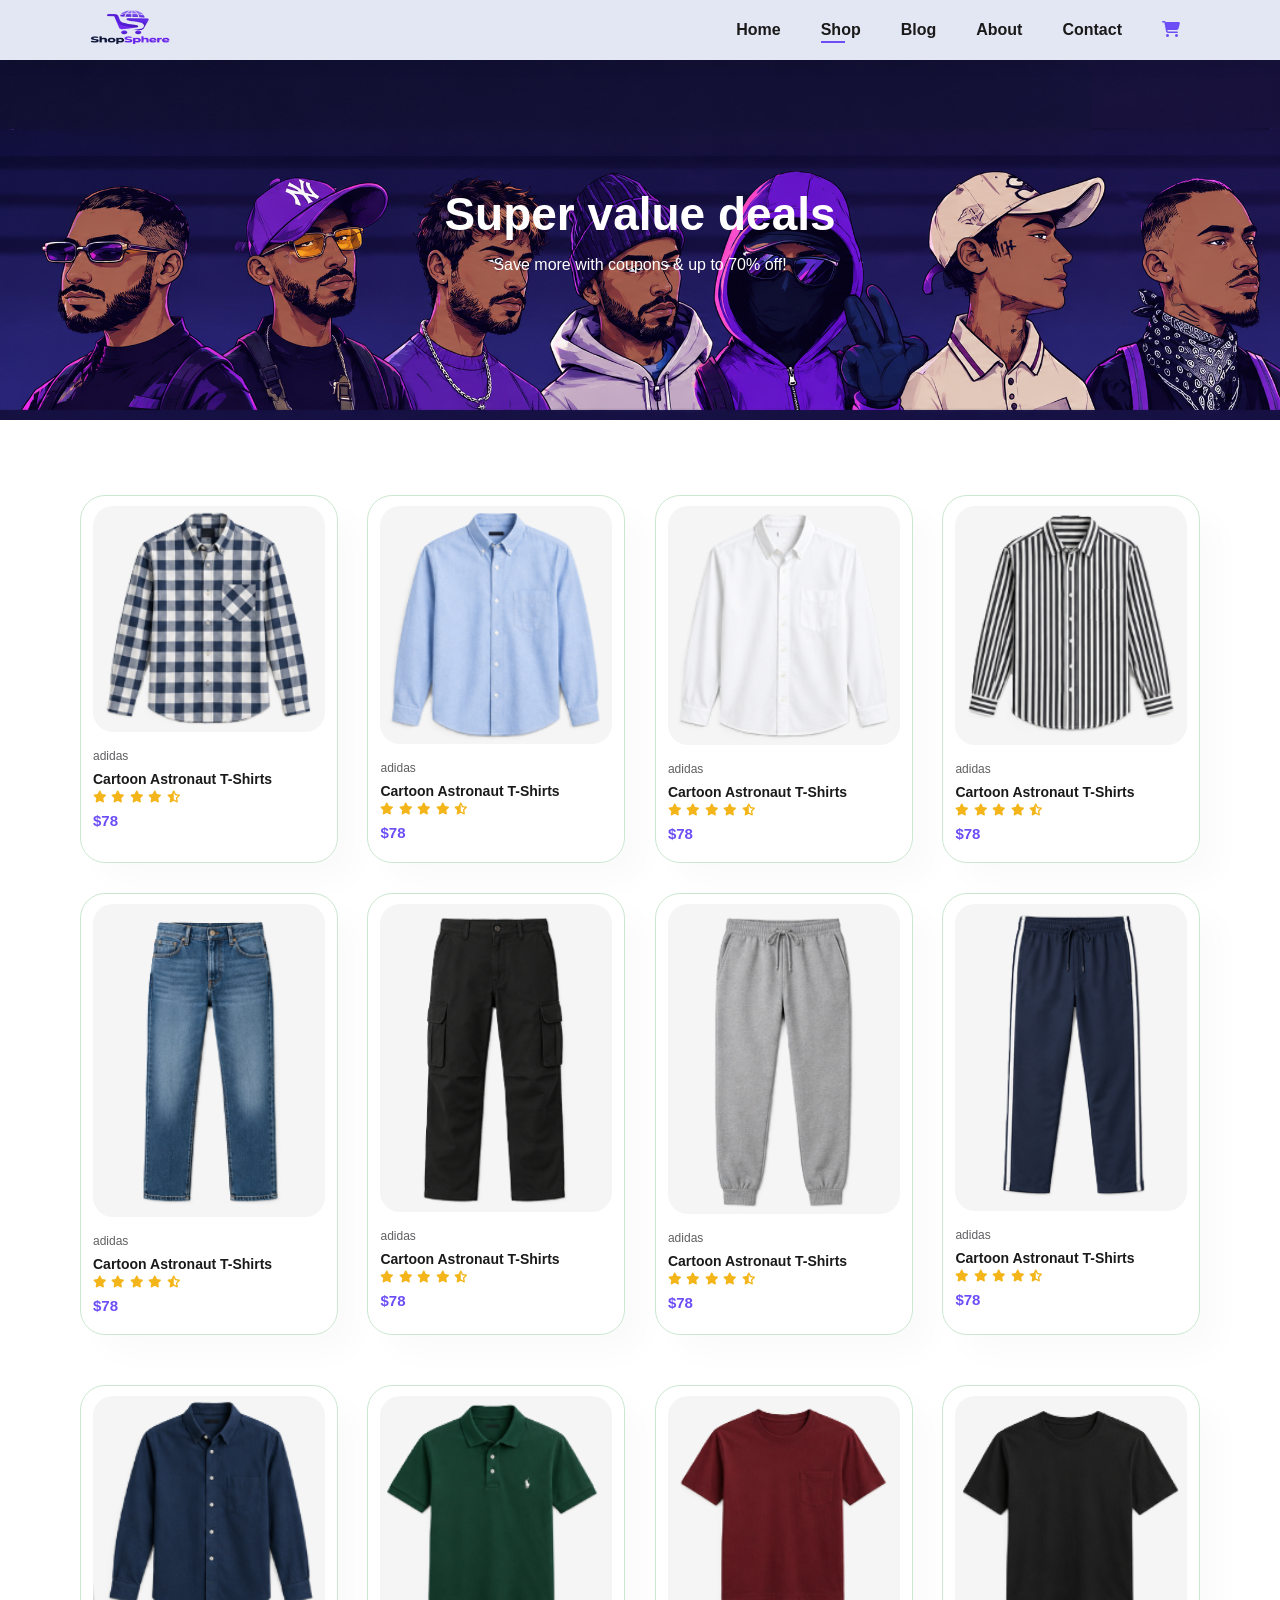
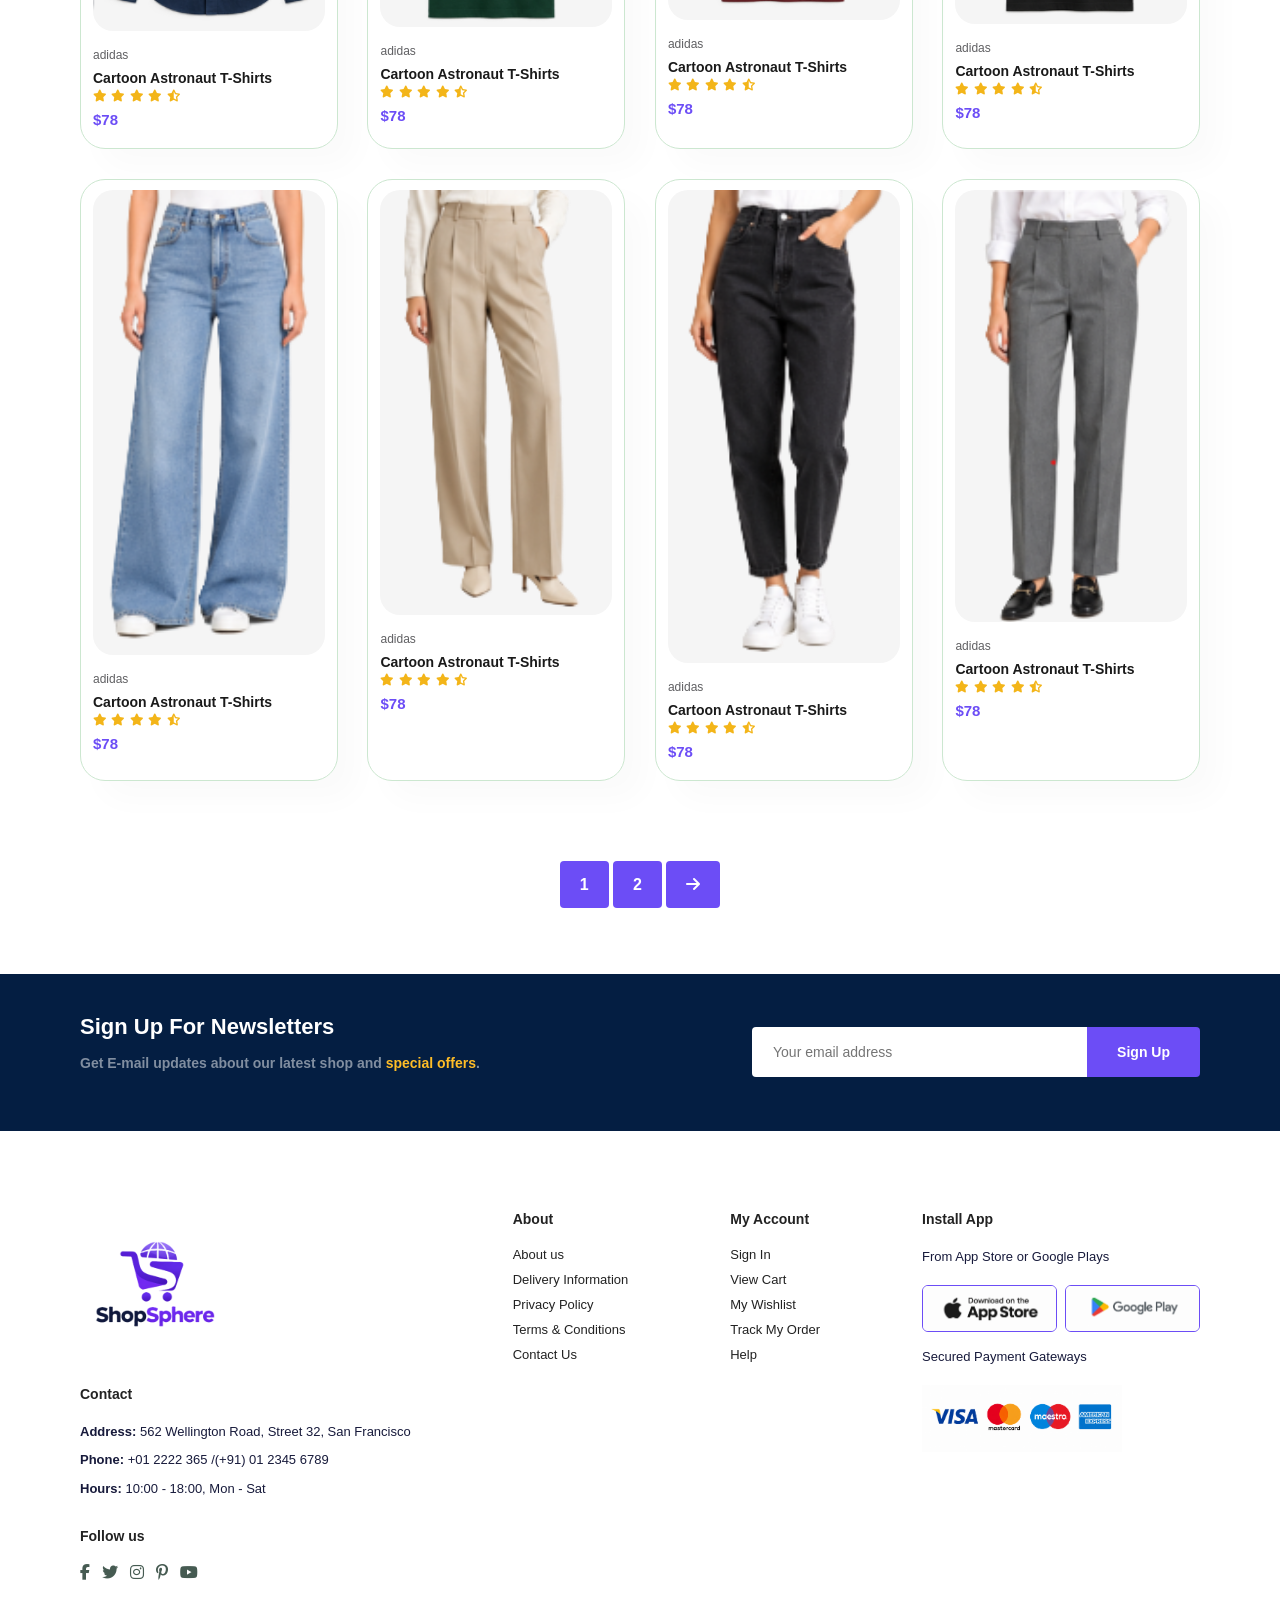
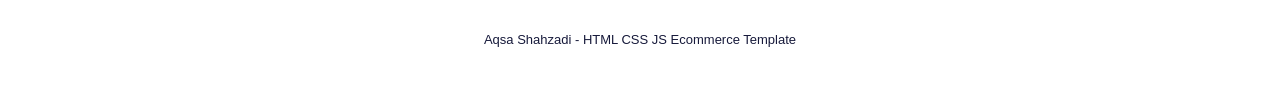
==== shop.html @ e823ae4c "Initial commit - ShopSphere Ecommerce Website" ====
<!DOCTYPE html>
<html lang="en">
    <head>
        <meta charset="UTF-8">
        <meta name="viewport" content="width=device-width, initial-scale=1.0">
        <title>Document</title>

        <link rel="stylesheet"
            href="https://cdnjs.cloudflare.com/ajax/libs/font-awesome/6.5.2/css/all.min.css">
        
        <link rel="stylesheet" href="style.css">

    </head>

    <body>

        <section id="header">
            
            <a href="#"><img src="images/logo.png" class="logo" alt=""></a>

            <div>
                <ul id="navbar">
                    <li><a href="index.html">Home</a></li>
                    <li><a class="active" href="shop.html">Shop</a></li>
                    <li><a href="blog.html">Blog</a></li>
                    <li><a href="about.html">About</a></li>
                    <li><a href="contact.html">Contact</a></li>
                    <li id="lg-bag"><a href="cart.html"><i class="fa-solid fa-cart-shopping"></i></a></li>
                </ul>
            </div>

            <div id="mobile">
                <a href="cart.html"><i class="fa-solid fa-cart-shopping"></i></a>
                <i id="bar" class="fas fa-outdent"></i>
            </div>
        </section>

        <section id="page-header">
            <h2>Super value deals</h2>
            <p>Save more with coupons & up to 70% off!</p>
        </section>

        <section id="product1" class="section-p1">
        <div class="pro-container">
            <div class="pro" onclick="window.location.href='sproduct.html'">
                <img src="images/product1.png" alt="">
                <div class="des">
                    <span>adidas</span>
                    <h5>Cartoon Astronaut T-Shirts</h5>
                    <div class="star">
                        <i class="fas fa-star"></i>
                        <i class="fas fa-star"></i>
                        <i class="fas fa-star"></i>
                        <i class="fas fa-star"></i>
                        <i class="fas fa-star-half-alt"></i>
                    </div>
                    <h4>$78</h4>
                </div>
                <a href="#"><i class="fal fa-shopping-cart"></i></a>
            </div>

            <div class="pro">
                <img src="images/product2.png" alt="">
                <div class="des">
                    <span>adidas</span>
                    <h5>Cartoon Astronaut T-Shirts</h5>
                    <div class="star">
                        <i class="fas fa-star"></i>
                        <i class="fas fa-star"></i>
                        <i class="fas fa-star"></i>
                        <i class="fas fa-star"></i>
                        <i class="fas fa-star-half-alt"></i>
                    </div>
                    <h4>$78</h4>
                </div>
                <a href="#"><i class="fal fa-shopping-cart"></i></a>
            </div>

            <div class="pro">
                <img src="images/product3.png" alt="">
                <div class="des">
                    <span>adidas</span>
                    <h5>Cartoon Astronaut T-Shirts</h5>
                    <div class="star">
                        <i class="fas fa-star"></i>
                        <i class="fas fa-star"></i>
                        <i class="fas fa-star"></i>
                        <i class="fas fa-star"></i>
                        <i class="fas fa-star-half-alt"></i>
                    </div>
                    <h4>$78</h4>
                </div>
                <a href="#"><i class="fal fa-shopping-cart"></i></a>
            </div>

            <div class="pro">
                <img src="images/product4.png" alt="">
                <div class="des">
                    <span>adidas</span>
                    <h5>Cartoon Astronaut T-Shirts</h5>
                    <div class="star">
                        <i class="fas fa-star"></i>
                        <i class="fas fa-star"></i>
                        <i class="fas fa-star"></i>
                        <i class="fas fa-star"></i>
                        <i class="fas fa-star-half-alt"></i>
                    </div>
                    <h4>$78</h4>
                </div>
                <a href="#"><i class="fal fa-shopping-cart"></i></a>
            </div>

            <div class="pro">
                <img src="images/product5.png" alt="">
                <div class="des">
                    <span>adidas</span>
                    <h5>Cartoon Astronaut T-Shirts</h5>
                    <div class="star">
                        <i class="fas fa-star"></i>
                        <i class="fas fa-star"></i>
                        <i class="fas fa-star"></i>
                        <i class="fas fa-star"></i>
                        <i class="fas fa-star-half-alt"></i>
                    </div>
                    <h4>$78</h4>
                </div>
                <a href="#"><i class="fal fa-shopping-cart"></i></a>
            </div>

            <div class="pro">
                <img src="images/product6.png" alt="">
                <div class="des">
                    <span>adidas</span>
                    <h5>Cartoon Astronaut T-Shirts</h5>
                    <div class="star">
                        <i class="fas fa-star"></i>
                        <i class="fas fa-star"></i>
                        <i class="fas fa-star"></i>
                        <i class="fas fa-star"></i>
                        <i class="fas fa-star-half-alt"></i>
                    </div>
                    <h4>$78</h4>
                </div>
                <a href="#"><i class="fal fa-shopping-cart"></i></a>
            </div>

            <div class="pro">
                <img src="images/product7.png" alt="">
                <div class="des">
                    <span>adidas</span>
                    <h5>Cartoon Astronaut T-Shirts</h5>
                    <div class="star">
                        <i class="fas fa-star"></i>
                        <i class="fas fa-star"></i>
                        <i class="fas fa-star"></i>
                        <i class="fas fa-star"></i>
                        <i class="fas fa-star-half-alt"></i>
                    </div>
                    <h4>$78</h4>
                </div>
                <a href="#"><i class="fal fa-shopping-cart"></i></a>
            </div>

            <div class="pro">
                <img src="images/product8.png" alt="">
                <div class="des">
                    <span>adidas</span>
                    <h5>Cartoon Astronaut T-Shirts</h5>
                    <div class="star">
                        <i class="fas fa-star"></i>
                        <i class="fas fa-star"></i>
                        <i class="fas fa-star"></i>
                        <i class="fas fa-star"></i>
                        <i class="fas fa-star-half-alt"></i>
                    </div>
                    <h4>$78</h4>
                </div>
                <a href="#"><i class="fal fa-shopping-cart"></i></a>
            </div>
            
            <div class="pro-container">
                <div class="pro">
                    <img src="images/product9.png" alt="">
                    <div class="des">
                        <span>adidas</span>
                        <h5>Cartoon Astronaut T-Shirts</h5>
                        <div class="star">
                            <i class="fas fa-star"></i>
                            <i class="fas fa-star"></i>
                            <i class="fas fa-star"></i>
                            <i class="fas fa-star"></i>
                            <i class="fas fa-star-half-alt"></i>
                        </div>
                        <h4>$78</h4>
                    </div>
                    <a href="#"><i class="fal fa-shopping-cart"></i></a>
                </div>
                
                <div class="pro">
                    <img src="images/product10.png" alt="">
                    <div class="des">
                        <span>adidas</span>
                        <h5>Cartoon Astronaut T-Shirts</h5>
                        <div class="star">
                            <i class="fas fa-star"></i>
                            <i class="fas fa-star"></i>
                            <i class="fas fa-star"></i>
                            <i class="fas fa-star"></i>
                            <i class="fas fa-star-half-alt"></i>
                        </div>
                        <h4>$78</h4>
                    </div>
                    <a href="#"><i class="fal fa-shopping-cart"></i></a>
                </div>
                
                <div class="pro">
                    <img src="images/product11.png" alt="">
                    <div class="des">
                        <span>adidas</span>
                        <h5>Cartoon Astronaut T-Shirts</h5>
                        <div class="star">
                            <i class="fas fa-star"></i>
                            <i class="fas fa-star"></i>
                            <i class="fas fa-star"></i>
                            <i class="fas fa-star"></i>
                            <i class="fas fa-star-half-alt"></i>
                        </div>
                        <h4>$78</h4>
                    </div>
                    <a href="#"><i class="fal fa-shopping-cart"></i></a>
                </div>

                <div class="pro">
                    <img src="images/product12.png" alt="">
                    <div class="des">
                        <span>adidas</span>
                        <h5>Cartoon Astronaut T-Shirts</h5>
                        <div class="star">
                            <i class="fas fa-star"></i>
                            <i class="fas fa-star"></i>
                            <i class="fas fa-star"></i>
                            <i class="fas fa-star"></i>
                            <i class="fas fa-star-half-alt"></i>
                        </div>
                        <h4>$78</h4>
                    </div>
                    <a href="#"><i class="fal fa-shopping-cart"></i></a>
                </div>

                <div class="pro">
                <img src="images/product13.png" alt="">
                <div class="des">
                    <span>adidas</span>
                    <h5>Cartoon Astronaut T-Shirts</h5>
                    <div class="star">
                        <i class="fas fa-star"></i>
                        <i class="fas fa-star"></i>
                        <i class="fas fa-star"></i>
                        <i class="fas fa-star"></i>
                        <i class="fas fa-star-half-alt"></i>
                    </div>
                    <h4>$78</h4>
                </div>
                <a href="#"><i class="fal fa-shopping-cart"></i></a>
            </div>

            <div class="pro">
                <img src="images/product14.png" alt="">
                <div class="des">
                    <span>adidas</span>
                    <h5>Cartoon Astronaut T-Shirts</h5>
                    <div class="star">
                        <i class="fas fa-star"></i>
                        <i class="fas fa-star"></i>
                        <i class="fas fa-star"></i>
                        <i class="fas fa-star"></i>
                        <i class="fas fa-star-half-alt"></i>
                    </div>
                    <h4>$78</h4>
                </div>
                <a href="#"><i class="fal fa-shopping-cart"></i></a>
            </div>

            <div class="pro">
                <img src="images/product15.png" alt="">
                <div class="des">
                    <span>adidas</span>
                    <h5>Cartoon Astronaut T-Shirts</h5>
                    <div class="star">
                        <i class="fas fa-star"></i>
                        <i class="fas fa-star"></i>
                        <i class="fas fa-star"></i>
                        <i class="fas fa-star"></i>
                        <i class="fas fa-star-half-alt"></i>
                    </div>
                    <h4>$78</h4>
                </div>
                <a href="#"><i class="fal fa-shopping-cart"></i></a>
            </div>

            <div class="pro">
                <img src="images/product16.png" alt="">
                <div class="des">
                    <span>adidas</span>
                    <h5>Cartoon Astronaut T-Shirts</h5>
                    <div class="star">
                        <i class="fas fa-star"></i>
                        <i class="fas fa-star"></i>
                        <i class="fas fa-star"></i>
                        <i class="fas fa-star"></i>
                        <i class="fas fa-star-half-alt"></i>
                    </div>
                    <h4>$78</h4>
                </div>
                <a href="#"><i class="fal fa-shopping-cart"></i></a>
            </div>
            </div>
         </section>

        <section id="pagination" class="section-p1">
            <a href="#">1</a>
            <a href="#">2</a>
            <a href="#"><i class="fa-solid fa-arrow-right"></i></a>
        </section>

        <section id="newsletter" class="section-p1 section-m1">
            <div class="newstext">
                <h4>Sign Up For Newsletters</h4>
                <p>Get E-mail updates about our latest shop and <span>special offers</span>.</p>
            </div>

            <div class="form">
                <input type="text" placeholder="Your email address">
                <button class="normal">Sign Up</button>
            </div>
        </section>

        <footer class="section-p1">
            <div class="col">
                <img class="logo" src="images/logo.png" alt="ShopSphere Logo">
                <h4>Contact</h4>
                <p><strong>Address: </strong> 562 Wellington Road, Street 32, San Francisco</p>
                <p><strong>Phone: </strong> +01 2222 365 /(+91) 01 2345 6789</p>
                <p><strong>Hours: </strong> 10:00 - 18:00, Mon - Sat</p>
                <div class="follow">
                    <h4>Follow us</h4>
                    <div class="icon">
                        <i class="fab fa-facebook-f"></i>
                        <i class="fab fa-twitter"></i>
                        <i class="fab fa-instagram"></i>
                        <i class="fab fa-pinterest-p"></i>
                        <i class="fab fa-youtube"></i>
                    </div>
                </div>
            </div>

            <div class="col">
                <h4>About</h4>
                <a href="#">About us</a>
                <a href="#">Delivery Information</a>
                <a href="#">Privacy Policy</a>
                <a href="#">Terms & Conditions</a>
                <a href="#">Contact Us</a>
            </div>

            <div class="col">
                <h4>My Account</h4>
                <a href="#">Sign In</a>
                <a href="#">View Cart</a>
                <a href="#">My Wishlist</a>
                <a href="#">Track My Order</a>
                <a href="#">Help</a>
            </div>

            <div class="col install">
                <h4>Install App</h4>
                <p>From App Store or Google Plays</p>
                <div class="row">
                    <img src="images/appStore.png" alt="App Store">
                    <img src="images/googlePlay.png" alt="Google Play">
                </div>
                <p>Secured Payment Gateways</p>
                <img src="images/paymentLogos.png" alt="Payment Logos">
            </div>

            <div class="copyright">
                <p> Aqsa Shahzadi - HTML CSS JS Ecommerce Template</p>
            </div>
        </footer>
    
    
    
        <script src="script.js"></script>
    
    </body>
</html>
---- style.css ----
* {
    margin: 0;
    padding: 0;
    box-sizing: border-box;
    font-family: 'Spartan', sans-serif;
}

h1 {
    font-size: 50px;
    line-height: 64px;
    color: #222;
}

h2 {
    font-size: 46px;
    line-height: 54px;
    color: #222;
}

h4 {
    font-size: 20px;
    color: #222;
}

h6 {
    font-weight: 700;
    font-size: 12px;
}

p {
    font-size: 16px;
    color: #171A3B;
    margin: 15px 0 20px 0;
}

.section-p1 {
    padding: 40px 80px;
}

.section-m1 {
    margin: 40px 0;
}

button.normal {
    font-size: 14px;
    font-weight: 600;
    padding: 15px 30px;
    color: #000;
    background-color: #fff;
    border-radius: 4px;
    cursor: pointer;
    border: none;
    outline: none;
    transition: 0.2s;
}

button.white {
    font-size: 13px;
    font-weight: 600;
    padding: 11px 18px;
    color: #fff;
    background-color: transparent;
    cursor: pointer;
    border: 1px solid #fff;
    outline: none;
    transition: 0.2s;
}

body {
    width: 100%;
}

/* Header Start */

.logo {
    width: 100px;
    height: 60px;
    cursor: pointer;
}

#header {
    display: flex;
    align-items: center;
    justify-content: space-between;
    padding: 20px 80px;
    height: 60px;
    background-color: #E3E6F3;
    box-shadow: 0 5px 15px rgba(0, 0, 0, 0.06);
    position: sticky;
    top: 0;
    left: 0;
    z-index: 999;
}

#navbar {
    display: flex;
    align-items: center;
    justify-content: center;
}

#navbar li{
    list-style: none;
    padding: 0 20px;
    position: relative;
}

#navbar li a {
    text-decoration: none;
    color: #1a1a1a;
    font-size: 16px;
    font-weight: 600;
    transition: 0.3s ease;
}

#navbar li:nth-child(6) a {
    color: #6C4DF6;
}

#navbar li a:hover,
#navbar li a:active {
    color: #6C4DF6;
}

#navbar li a.active::after,
#navbar li a:hover::after {
    content: "";
    width: 30%;
    height: 2px;
    background: #6C4DF6;
    position: absolute;
    bottom: -4px;
    left: 20px;
}

#mobile {
    display: none;
    align-items: center;
}

#closev{
    display: none;
}

/* Home Page */

#hero {
    background-image: url("images/hero.png");
    width: 100%;
    min-height: 90vh;
    box-sizing: border-box;

    background-size: contain;
    background-position: right center;
    background-repeat: no-repeat;

    padding: 0 80px;

    display: flex;
    flex-direction: column;
    align-items: flex-start;
    justify-content: center;
}

#hero h4 {
    padding-bottom: 15px;
    margin: 0;
}

#hero h2 {
    font-size: 46px;
    line-height: 1.2;
    margin: 0 0 10px;
}

#hero h1 {
    color: #6C4DF6;
    font-size: 50px;
    line-height: 1.2;
    margin: 0 0 10px;
}

#hero p {
    margin: 0 0 20px;
    font-size: 16px;
}

#hero button {
    background-color: #6C4DF6;
    color: #fff;
    border: none;
    border-radius: 6px;
    padding: 14px 28px;
    cursor: pointer;
    font-weight: 700;
    font-size: 15px;
    transition: background-color 0.3s ease;
}

#hero button:hover {
    background-color: #4C1D95;
}

#feature {
    display: flex;
    align-items: center;
    justify-content: space-between;
    flex-wrap: wrap;
}

#feature .fe-box {
    width: 180px;
    text-align: center;
    padding: 25px 15px;
    box-shadow: 20px 20px 34px rgba(0, 0, 0, 0.03);
    border: 1px solid #E5E0F5;
    border-radius: 4px;
    margin: 15px 0;
    transition: 0.3s ease;
}

#feature .fe-box:hover {
    box-shadow: 10px 10px 54px rgba(70, 62, 221, 0.1);
}

#feature .fe-box img {
    width: 100%;
    margin-bottom: 10px;
}

#feature .fe-box h6 {
    display: inline-block;
    padding: 9px 8px 6px 8px;
    line-height: 1;
    border-radius: 4px;
    color: #4C1D95;
    background-color: #E5DFFF;
}

#product1 {
    text-align: center;
}

#product1 .pro-container {
    display: flex;
    justify-content: space-between;
    padding-top: 20px;
    flex-wrap: wrap;
}

#product1 .pro {
    width: 23%;
    min-width: 250px;
    padding: 10px 12px;
    border: 1px solid #cce7d0;
    border-radius: 25px;
    cursor: pointer;
    box-shadow: 20px 20px 30px rgba(0, 0, 0, 0.02);
    margin: 15px 0;
    transition: 0.2s ease;
    position: relative;
}

#product1 .pro:hover {
    box-shadow: 20px 20px 30px rgba(0, 0, 0, 0.06);
}

#product1 .pro img {
    background-color: #f5f5f5;
    width: 100%;
    border-radius: 20px;
}

#product1 .pro .des {
    text-align: start;
    padding: 10px 0;
}

#product1 .pro .des span {
    font-size: 12px;
    color: #606063;
}

#product1 .pro .des h5 {
    padding-top: 7px;
    color: #1a1a1a;
    font-size: 14px;
}

#product1 .pro .des i {
    color: rgb(243, 181, 25);
    font-size: 12px;
}

#product1 .pro .des h4 {
    padding-top: 7px;
    color: #6C4DF6;
    font-size: 15px;
    font-weight: 700;
}

#product1 .pro .cart {
    width: 40px;
    height: 40px;
    line-height: 40px;
    background-color: #E5DFFF;
    color: #6C4DF6;
    border: 1px solid #6C4DF6;
    border-radius: 50px;
    font-weight: 500;
    position: absolute;
    bottom: 20px;
    right: 10px;
}

#banner {
    background-image: url(images/banner.png);
    height: 40vh;
    width: 100%;
    background-size: cover;
    background-position: center;
    display: flex;
    flex-direction: column;
    align-items: center;
    justify-content: center;
    text-align: center;
}

#banner h4 {
    color: #fff;
    font-size: 16px;
}

#banner h2 {
    color: #fff;
    font-size: 30px;
    padding: 1px 0;
}

#banner h2 span {
    color: #ef3636;
}

#banner button:hover {
    background: #6C4DF6;
    color: #fff;
}

#sm-banner {
    display: flex;
    justify-content: space-between;
    flex-wrap: wrap;
    gap: 20px;
}

#sm-banner #banner-box,
#sm-banner #banner-box2 {
    flex: 1 1 400px;
    min-width: 0;
    height: 50vh;
    min-height: 300px;
    max-height: 450px;

    background-size: cover;
    background-position: center;
    background-repeat: no-repeat;

    display: flex;
    flex-direction: column;
    align-items: flex-start;
    justify-content: center;

    text-align: left;
    padding: 30px;
    box-sizing: border-box;
}

#sm-banner #banner-box {
    background-image: url("images/banner1.png");
}

#sm-banner {
    display: flex;
    justify-content: space-between;
    flex-wrap: wrap;
    gap: 20px;
}

/* Common styling for both banners */
#sm-banner #banner-box,
#sm-banner #banner-box2 {
    flex: 1 1 400px;
    min-width: 0;
    height: 350px;

    background-size: cover;
    background-repeat: no-repeat;

    display: flex;
    flex-direction: column;
    align-items: flex-start;
    justify-content: center;

    text-align: left;
    padding: 30px;
    box-sizing: border-box;
}

#sm-banner #banner-box {
    background-image: url("images/banner1.png");
    background-position: center;
}

#sm-banner #banner-box2 {
    background-image: url("images/banner2.png");
    background-position: center;
}

#sm-banner h4 {
    color: #fff;
    font-size: 20px;
    font-weight: 300;
    margin: 0 0 10px;
}

#sm-banner h2 {
    color: #fff;
    font-size: 28px;
    font-weight: 800;
    margin: 0 0 10px;
}

#sm-banner span {
    color: #fff;
    font-size: 14px;
    font-weight: 500;
    padding-bottom: 15px;
}

#sm-banner button:hover {
    background: #6C4DF6;
    border: 1px solid #6C4DF6;
    color: #fff;
}

#banner3 {
    display: flex;
    justify-content: space-between;
    flex-wrap: wrap;
    gap: 20px;
}

#banner3 .banner-box {
    display: flex;
    flex-direction: column;
    justify-content: center;
    align-items: flex-start;

    flex: 1 1 300px;
    min-width: 0;
    height: 250px;
    padding: 25px;

    background-size: cover;
    background-position: center;
    background-repeat: no-repeat;

    box-sizing: border-box;
}

#banner3 .banner-box:first-child {
    background-image: url("../images/banner3.png");
}

#banner3 .banner-box2 {
    background-image: url("../images/banner4.png");
}

#banner3 .banner-box3 {
    background-image: url("../images/banner5.png");
}

#banner3 h2 {
    color: #fff;
    font-weight: 900;
    font-size: 22px;
    margin: 0 0 10px;
}

#banner3 h3 {
    color: #ec544e;
    font-weight: 800;
    font-size: 15px;
    margin: 0;
}

#newsletter {
    display: flex; 
    justify-content: space-between;
    flex-wrap: wrap;
    align-items: center;
    background-image: url();
    background-repeat: no-repeat;
    background-position: 20% 30%;
    background-color: #041e42;
}

#newsletter h4 {
    font-size: 22px;
    font-weight: 700;
    color: #fff;
}

#newsletter p {
    font-size: 14px;
    font-weight: 600;
    color: #818ea0;
}

#newsletter p span {
    color: #ffbd27;
}

#newsletter .form {
    display: flex;
    width: 40%;
}

#newsletter input {
    height: 3.125rem;
    padding: 0 1.25rem ;
    font-size: 14px;
    width: 100%;
    border: 1px solid transparent;
    border-radius: 4px;
    outline: none;
    border-top-right-radius: 0;
    border-bottom-right-radius: 0;
}

#newsletter button {
    background-color: #6C4DF6;
    color: #fff;
    white-space: nowrap;
    border-top-left-radius: 0;
    border-bottom-left-radius: 0;
}

footer {
    display: flex;
    flex-wrap: wrap;
    justify-content: space-between;
    align-items: flex-start;
    gap: 20px;
}

footer .col {
    display: flex;
    flex-direction: column;
    align-items: flex-start;
    margin-bottom: 20px;
}

footer .logo {
    width: 150px;
    max-width: 100%;
    height: auto;
    object-fit: contain;
    margin-bottom: 25px;
}

footer h4 {
    font-size: 14px;
    padding-bottom: 20px;
    margin: 0;
}

footer p {
    font-size: 13px;
    margin: 0 0 8px;
    line-height: 1.6;
}

footer a {
    font-size: 13px;
    text-decoration: none;
    color: #222;
    margin-bottom: 10px;
}

footer .follow {
    margin-top: 20px;
}

footer .follow .icon {
    display: flex;
    gap: 12px;
    flex-wrap: wrap;
}

footer .follow i {
    color: #465b52;
    cursor: pointer;
    font-size: 16px;
}

footer .follow i:hover,
footer a:hover {
    color: #6C4DF6;
}

footer .install .row {
    display: flex;
    align-items: center;
    flex-wrap: wrap;
    gap: 8px;
    margin: 10px 0 15px;
}

footer .install .row img {
    display: block;
    width: 135px;
    max-width: 100%;
    height: auto;
    border: 1px solid #6C4DF6;
    border-radius: 6px;
    object-fit: contain;
}

footer .install > img {
    display: block;
    width: 200px;
    max-width: 100%;
    height: auto;
    object-fit: contain;
    margin: 10px 0 15px;
}

footer .copyright {
    flex: 0 0 100%;
    width: 100%;
    text-align: center;
    margin-top: 10px;
}


/* Shop Page */

#page-header {
    background-image: url(images/shopBanner.png);
    width: 100%;
    height: 40vh;
    background-size: cover;
    display: flex;
    justify-content: center;
    text-align: center;
    flex-direction: column;
    padding: 14px;
}

#page-header h2,
#page-header p {
    color: #fff;
}

#pagination {
    text-align: center;
}

#pagination a {
    text-decoration: none;
    background-color: #6C4DF6;
    padding: 15px 20px;
    border-radius: 4px;
    color: #fff;
    font-weight: 600;
}

#pagination a i {
    font-size: 16px;
    font-weight: 600;
}

/* Single product */

#prodetails {
    display: flex;
    margin-top: 20px;
}

#prodetails .single-pro-image {
    width: 40%;
    margin-right: 50px;
}

.small-img-group {
    display: flex;
    justify-content: space-between;
}

.small-img-col {
    flex-basis: 24%;
    cursor: pointer;
}

#prodetails .single-pro-details {
    width: 50%;
    padding-top: 30px;
}

#prodetails .single-pro-details h4 {
    padding: 40px 0 20px 0;
}

#prodetails .single-pro-details h2 {
    font-size: 26px;
}

#prodetails .single-pro-details select {
    display: block;
    padding: 5px 10px;
    margin-bottom: 10px;
}

#prodetails .single-pro-details input {
    width: 50px;
    height: 47px;
    padding-left: 10px;
    font-size: 16px;
    margin-right: 10px;
}

#prodetails .single-pro-details input:focus {
    outline: none;
}

#prodetails .single-pro-details button {
    background: #6C4DF6;
    color: #fff;
}

#prodetails .single-pro-details span {
    line-height: 25px;
}

/* Blog Page */

#page-header.blog-header {
    background-image: url(images/blogBanner.png);
}


#blog {
    padding: 100px 150px 0 150px;
}

#blog .blog-box {
    display: flex;
    align-items: center;
    width: 100%;
    position: relative;
    margin-bottom: 100px;
    gap: 40px;
}



#blog .blog-img {
    width: 50%;
    height: 350px;
    flex-shrink: 0;
    margin-right: 40px;
    display: flex;
    justify-content: center;
    align-items: center;
    background-color: #f5f5f5;
}

#blog .blog-img img {
    width: 100%;
    height: 100%;
    object-fit: contain;
    object-position: center;
    display: block;
}



#blog .blog-details {
    width: 50%;
}

#blog .blog-details h4 {
    font-size: 22px;
    margin-bottom: 15px;
}

#blog .blog-details p {
    font-size: 14px;
    line-height: 25px;
    color: #7548b9;
    margin-bottom: 20px;
}

#blog .blog-details a {
    text-decoration: none;
    font-size: 11px;
    color: #000;
    font-weight: 700;
    position: relative;
    transition: 0.3s;
}

#blog .blog-details a::after {
    content: "";
    width: 50px;
    height: 1px;
    background-color: #000;
    position: absolute;
    top: 4px;
    right: -60px;
}

#blog .blog-details a:hover {
    color: #6C4DF6;
}

#blog .blog-details a:hover::after {
    background-color: #6C4DF6;
}

#blog .blog-box h1 {
    position: absolute;
    top: -55px;
    left: 0;
    font-size: 70px;
    font-weight: 700;
    color: #c9cbce;
    z-index: -1;
}


/* About Page */

#page-header.about-header {
    background-image: url(images/aboutBanner.png);
}

#about-head {
    display: flex;
    align-items: center;
}

#about-head img {
    width: 50%;
    height: auto;
}

#about-head div {
    padding-left: 40px;
}


#about-app {
    text-align: center;
}

#about-app .video {
    width: 70%;
    max-width: 800px;
    margin: 30px auto 0;
}

#about-app .video video {
    width: 100%;
    height: auto;
    display: block;
    border-radius: 15px;
    object-fit: contain;
}


/* Contact Page */

#contact-details {
    display: flex;
    align-items: center;
    justify-content: space-between;
}

#contact-details .details {
    width: 40%;
}

#contact-details .details span,
#form-details form span {
    font-size: 12px;
}

#contact-details .details h2,
#form-details form h2 {
    font-size: 26px;
    line-height: 35px;
    padding: 20px 0;
}

#contact-details .details h3 {
    font-size: 16px;
    padding-bottom: 15px;
}

#contact-details .details li {
    list-style: none;
    display: flex;
    padding: 10px 0;
}

#contact-details .details li i {
    font-size: 14px;
    padding-right: 22px;
}

#contact-details .details li p {
    margin: 0;
    font-size: 14px;
}

#contact-details .map {
    width: 55%;
    height: 400px;
}

#contact-details .map iframe {
    width: 100%;
    height: 100%;
}


#form-details {
    display: flex;
    justify-content: space-between;
    align-items: flex-start;
    gap: 40px;
    margin: 30px;
    padding: 50px;
    border: 1px solid #e1e1e1;
}

#form-details form {
    flex: 1;
    min-width: 0;
    display: flex;
    flex-direction: column;
    align-items: flex-start;
}

#form-details form input,
#form-details form textarea {
    width: 100%;
    box-sizing: border-box;
    padding: 12px 15px;
    outline: none;
    margin-bottom: 20px;
    border: 1px solid #e1e1e1;
}

#form-details form button {
    background: #6C4DF6;
    color: #fff;
}

#form-details .people {
    width: 35%;
    flex-shrink: 0;
}

#form-details .people div {
    display: flex;
    align-items: flex-start;
    gap: 15px;
    padding-bottom: 25px;
}

#form-details .people div img {
    width: 55px;
    height: 55px;
    flex-shrink: 0;
    object-fit: cover;
    border-radius: 50%;
}

#form-details .people div p {
    margin: 0;
    font-size: 13px;
    line-height: 22px;
    overflow-wrap: anywhere;
}

#form-details .people div p span {
    display: block;
    font-size: 16px;
    font-weight: 600;
    color: #000;
    margin-bottom: 3px;
}


/* Cart Page */

#cart {
    overflow-x: auto;
}

#cart table {
    width: 100%;
    border-collapse: collapse;
    table-layout: fixed;
    white-space: nowrap;
}

#cart table img {
    width: 70px;
}

#cart table td:nth-child(1) {
    width: 100px;
    text-align: center;
}

#cart table td:nth-child(2) {
    width: 150px;
    text-align: center;
}

#cart table td:nth-child(3) {
    width: 250px;
    text-align: center;
}

#cart table td:nth-child(4),
#cart table td:nth-child(5),
#cart table td:nth-child(6) {
    width: 150px;
    text-align: center;
}

#cart table td:nth-child(5) input {
    width: 70px;
    padding: 10px 5px 10px 15px;
}

#cart table thead {
    border: 1px solid #e2e9e1;
    border-left: none;
    border-right: none;
}

#cart table thead td {
    font-weight: 700;
    text-transform: uppercase;
    font-size: 13px;
    padding: 18px 0;
}

#cart table tbody tr td {
    padding-top: 15px;
}

#cart table tbody td {
    font-size: 13px;
}

#cart-add {
    display: flex;
    flex-wrap: wrap;
    justify-content: space-between;
}

#coupon {
    width: 50%;
    margin-bottom: 30px;
}

#coupon h3,
#subtotal h3 {
    padding-bottom: 15px;
}

#coupon input {
    width: 60%;
    padding: 10px 20px;
    margin-right: 10px;
    outline: none;
    border: 1px solid #e2e9e1;
}

#coupon button,
#subtotal button {
    background-color: #6C4DF6;
    color: #fff;
    padding: 12px 20px;
}

#subtotal {
    width: 50%;
    margin-bottom: 30px;
    padding: 30px;
    border: 1px solid #e2e9e1;
}

#subtotal table {
    width: 100%;
    border-collapse: collapse;
    margin-bottom: 20px;
}

#subtotal table td {
    width: 50%;
    border: 1px solid #e2e9e1;
    padding: 10px;
    font-size: 13px;
}



 /* Start Media Query */

 @media (max-width: 799px) {
    
    .section-p1 {
        padding: 40px 40px;
    }
    
    #navbar {
        display: flex;
        flex-direction: column;
        align-items: flex-start;
        justify-content: flex-start;
        position: fixed;
        top: 0;
        right: -300px;
        height: 100vh;
        width: 300px;
        background-color: #E3E6F3;
        box-shadow: 0 40px 60px rgba(0, 0, 0, 0.1);
        padding: 80px 0 0 10px;
        transition: 0.3s ease;
        z-index: 1000;
    }
    
    #navbar.active {
        right: 0;
    }
    
    #close {
        display: block;
        position: absolute;
        top: 30px;
        left: 30px;
        font-size: 24px;
        color: #222;
    }

    #navbar li {
        margin-bottom: 25px;
    }

    #mobile {
        display: flex;
        align-items: center;
    }
    
    #mobile #bar {
        color: #1a1a1a;
        font-size: 24px;
        cursor: pointer;
        padding: 24px;
    }
    
    #mobile a i {
        color: #6C4DF6;
        font-size: 20px;
        cursor: pointer;
    }


    #lg-bag {
        display: none;
    }

     #hero {
        height: 70vh;
        padding: 0 30px;
        background-size: 50% auto;
        background-position: right center;
        background-repeat: no-repeat;
    }

    #hero h2 {
        font-size: 28px;
    }

    #hero h1 {
        font-size: 38px;
    }

    #hero p {
        font-size: 13px;
    }

    #hero button {
        padding: 12px 25px;
    }


    #feature {
        justify-content: center;
    }

    #feature .fe-box {
        margin: 15px 15px;
    }

    #product1 .pro-container {
        justify-content: center;
    }

    #product1 .pro {
        margin: 15px;
    }

    #banner {
        height: 20vh;
    }

    #sm-banner .banner-box {
        height: 30vh;
        min-width: 100%;
    }

    #banner3 {
        padding: 0 40px;
    }

    #banner3 .banner-box {
        width: 28%;
    }

    #newsletter {
        width: 100%;
    }

    /* Contact Page */

    #form-details {
        padding: 40px;
    }

    #form-details form {
        width: 50%;
    }

}

@media (max-width: 477px) {

    .section-p1 {
        padding: 20px;
    }

    #header {
        padding: 10px 30px;
    }

    h1 {
        font-size: 38px;
    }

    h2 {
        font-size: 32px;
    }

    #hero {
        padding: 0 20px;
        background-position: 55%;
    }

    #feature {
        justify-content: space-between;
    }

    #feature .fe-box {
        width: 155px;
        margin: 0 0 15px 0;
    }

    #product1 .pro {
        width: 100%;
    }

    #banner {
        height: 40vh;
    }
    
    #sm-banner .banner-box {
        height: 40vh;
    }

    #sm-banner .banner-box2 {
        margin-top: 20px;
    }

    #banner3 {
        padding: 0 20px;
    }

    #banner3 .banner-box {
        width: 100%;
    }

    #newsletter {
        width: 100%;
        padding: 40px 20px;
    }

    #newsletter .form {
        width: 100%;
    }

    footer .copyright {
        text-align: start;
    }

    /* Single product */

    #prodetails {
        display: flex;
        flex-direction: column;
    }

    #prodetails .single-pro-image {
        width: 100%;
        margin-right: 0;
    }

    #prodetails .single-pro-details {
        width: 100%;
    }


    /* Blog Page */

    #blog {
        padding: 100px 20px 0 20px;
    }

    #blog .blog-box {
        display: flex;
        flex-direction: column;
        align-items: flex-start;
    }

    #blog .blog-img {
        width: 100%;
        margin-right: 0px;
        margin-bottom: 30px;
    }

    #blog .blog-details {
        width: 100%;
    }

    /* About Page */

    #about-head {
        flex-direction: column;
    }

    #about-head img {
        width: 100%;
        margin-bottom: 20px;
    }

    #about-head div {
        padding-left: 0px;
    }

    #about-app .video {
        width: 100%;
    }

    /* Contact Page */

    #contact-details {
        flex-direction: column;
    }

    #contact-details .details {
        width: 100%;
        margin-bottom: 30px;
    }

    #contact-details .map {
        width: 100%;
    }

    #form-details {
        margin: 10px;
        padding: 30px 10px;
        flex-wrap: wrap;
    }

    #form-details form {
        width: 100%;
        margin-bottom: 30px;
    }

    /* Cart Page */

    #cart-add {
        flex-direction: column;
    }

    #coupon {
        width: 100%;
    }

    #subtotal {
        width: 100%;
        padding: 20px;
    }


}
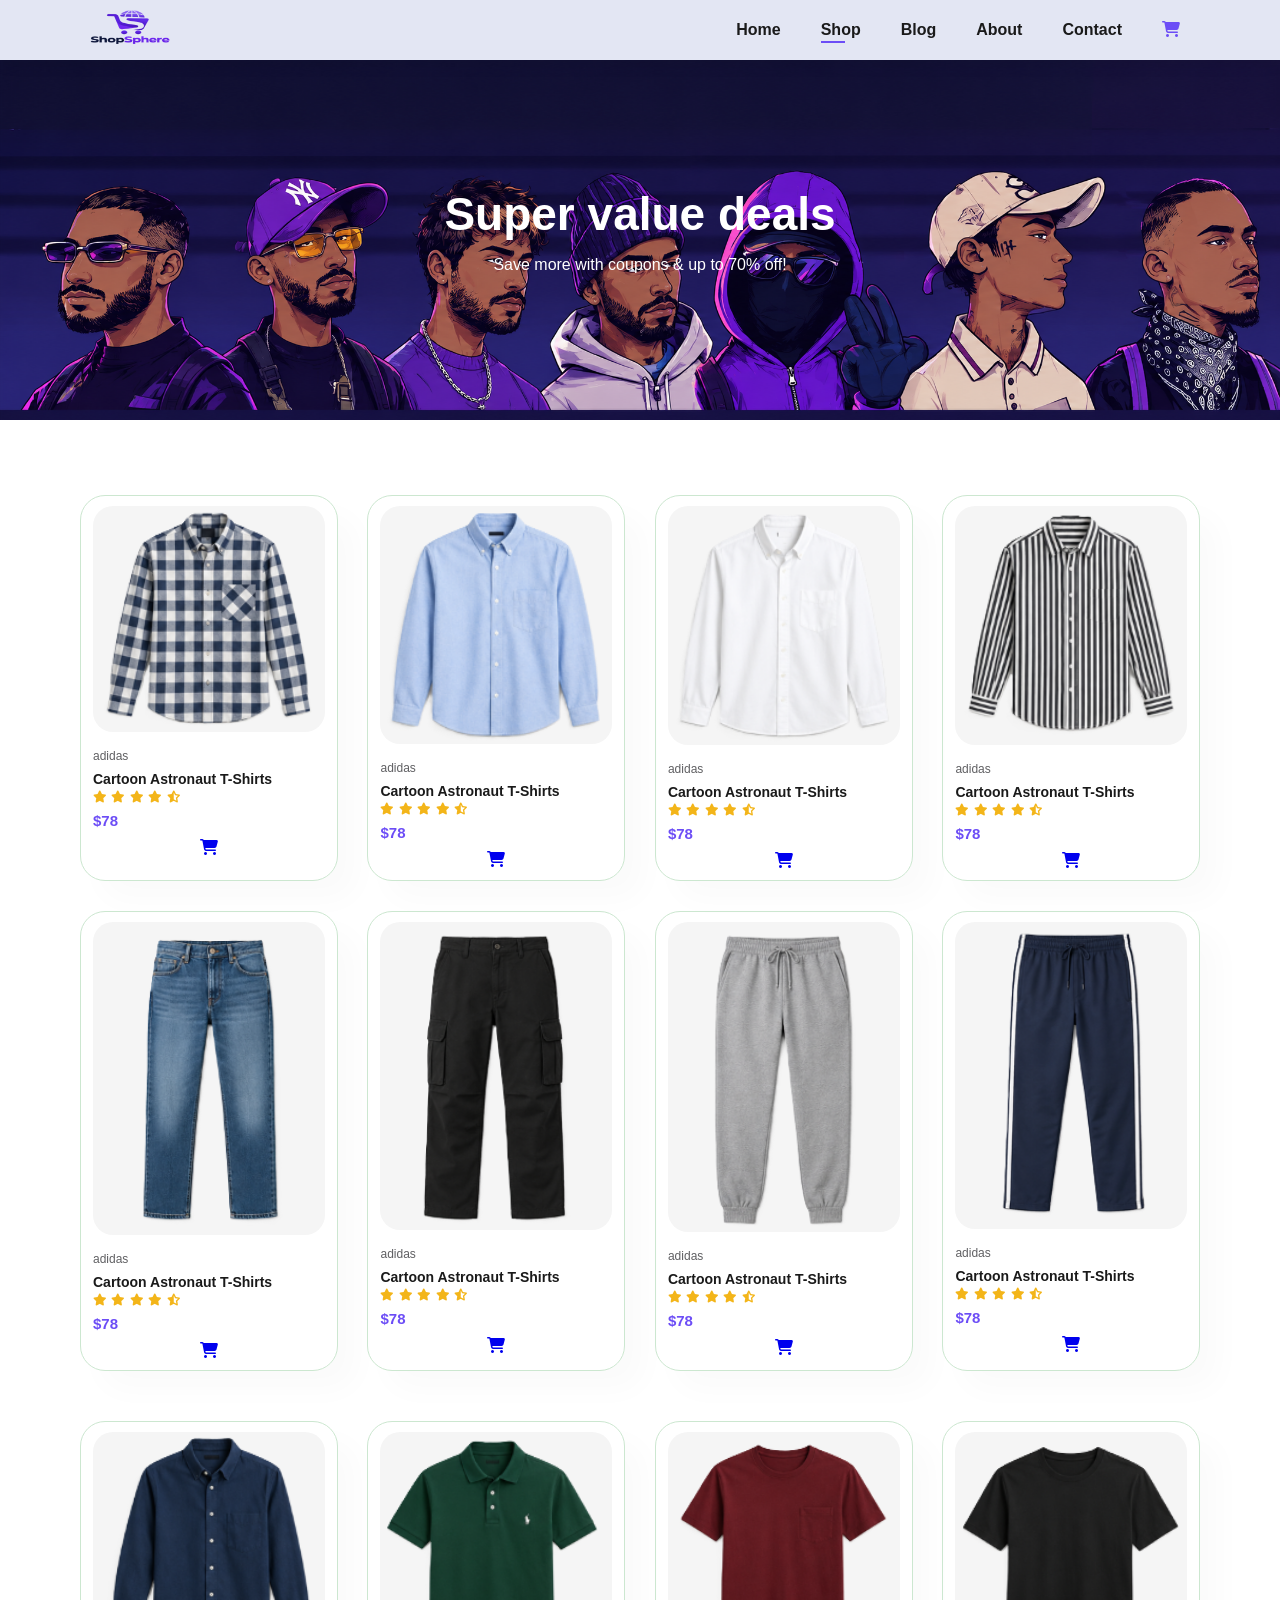
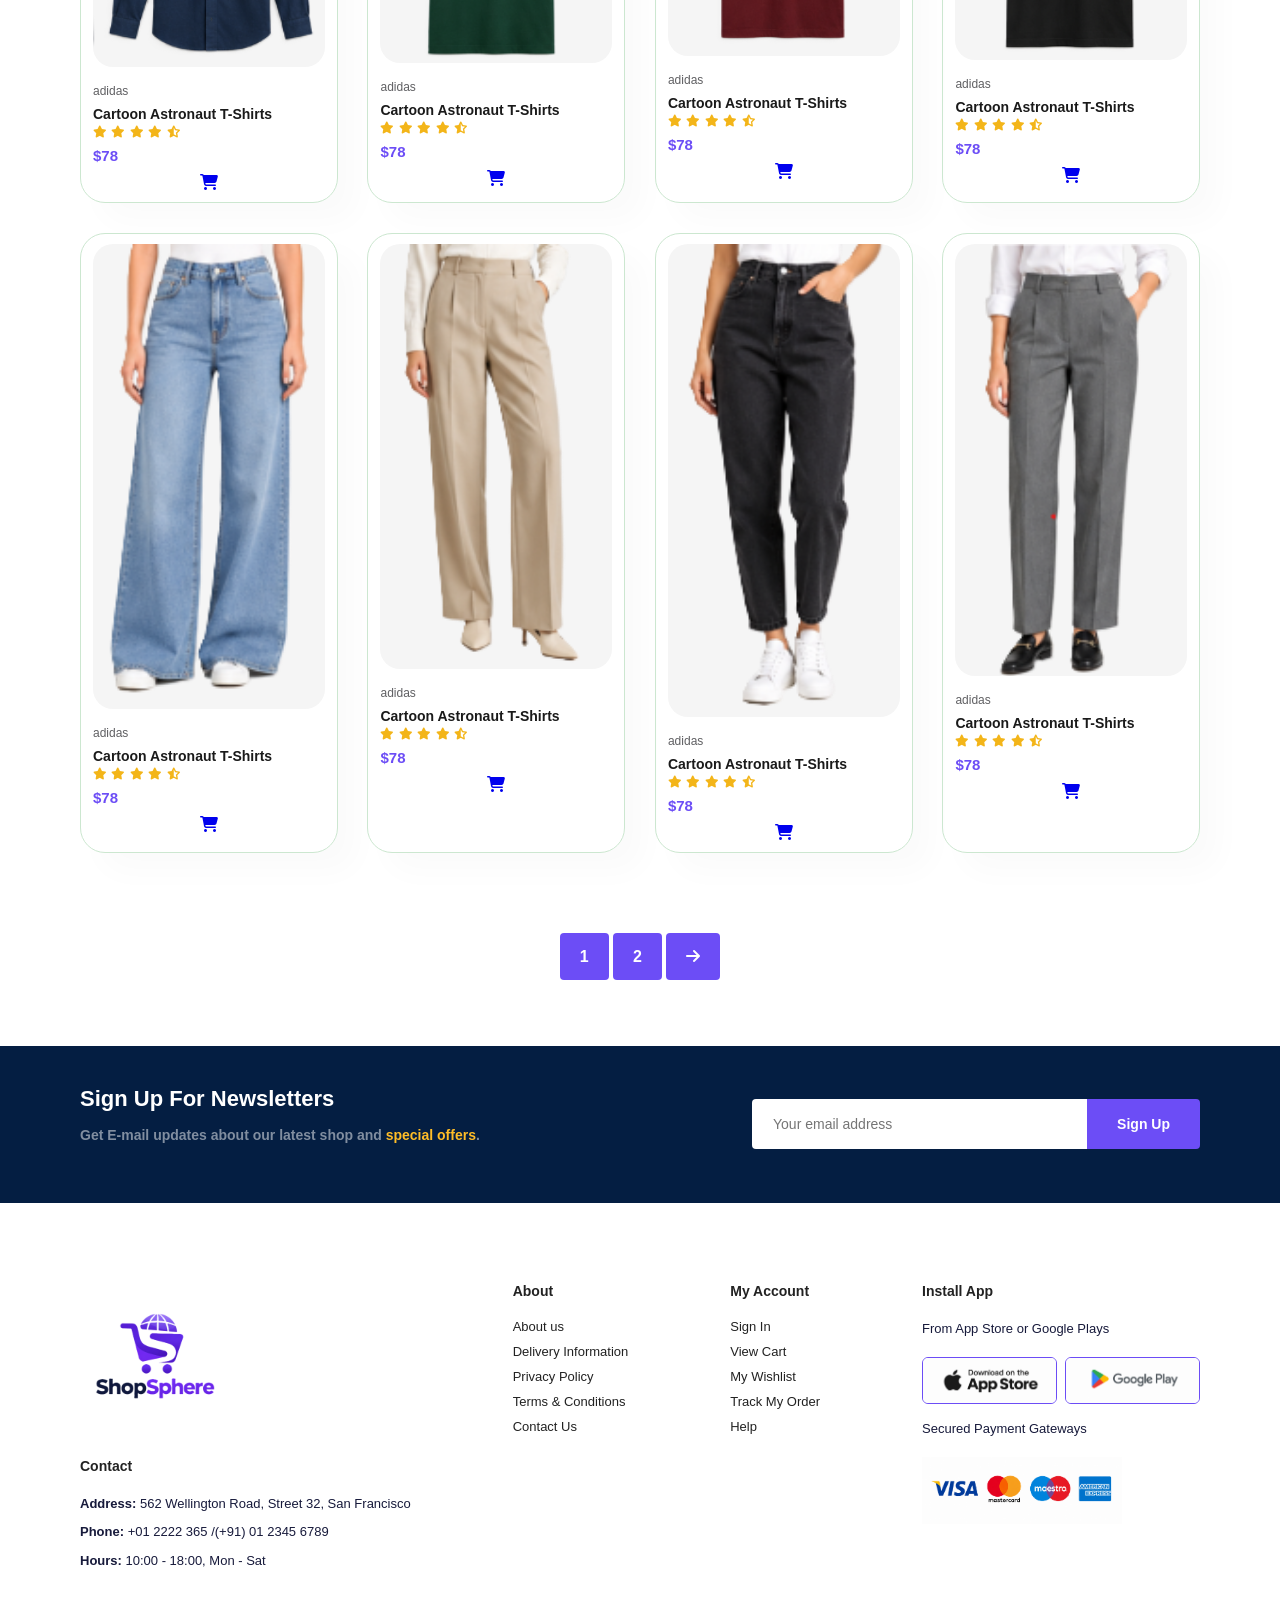
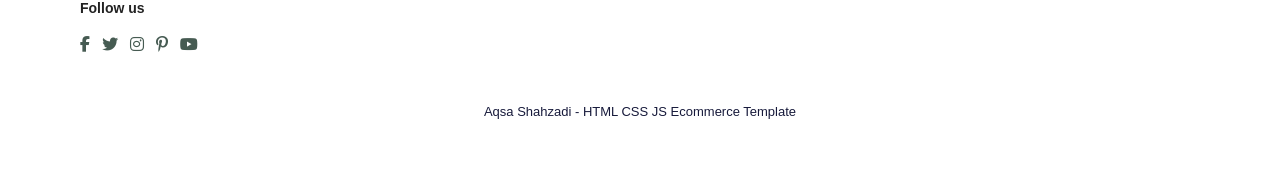
==== commit 897e6c3c: "Update responsive design" ====
--- a/shop.html
+++ b/shop.html
@@ -56,7 +56,7 @@
                     </div>
                     <h4>$78</h4>
                 </div>
-                <a href="#"><i class="fal fa-shopping-cart"></i></a>
+                <a href="#"><i class="fa-solid fa-cart-shopping"></i></a>
             </div>
 
             <div class="pro">
@@ -73,7 +73,7 @@
                     </div>
                     <h4>$78</h4>
                 </div>
-                <a href="#"><i class="fal fa-shopping-cart"></i></a>
+                <a href="#"><i class="fa-solid fa-cart-shopping"></i></a>
             </div>
 
             <div class="pro">
@@ -90,7 +90,7 @@
                     </div>
                     <h4>$78</h4>
                 </div>
-                <a href="#"><i class="fal fa-shopping-cart"></i></a>
+                <a href="#"><i class="fa-solid fa-cart-shopping"></i></a>
             </div>
 
             <div class="pro">
@@ -107,7 +107,7 @@
                     </div>
                     <h4>$78</h4>
                 </div>
-                <a href="#"><i class="fal fa-shopping-cart"></i></a>
+                <a href="#"><i class="fa-solid fa-cart-shopping"></i></a>
             </div>
 
             <div class="pro">
@@ -124,7 +124,7 @@
                     </div>
                     <h4>$78</h4>
                 </div>
-                <a href="#"><i class="fal fa-shopping-cart"></i></a>
+                <a href="#"><i class="fa-solid fa-cart-shopping"></i></a>
             </div>
 
             <div class="pro">
@@ -141,7 +141,7 @@
                     </div>
                     <h4>$78</h4>
                 </div>
-                <a href="#"><i class="fal fa-shopping-cart"></i></a>
+                <a href="#"><i class="fa-solid fa-cart-shopping"></i></a>
             </div>
 
             <div class="pro">
@@ -158,7 +158,7 @@
                     </div>
                     <h4>$78</h4>
                 </div>
-                <a href="#"><i class="fal fa-shopping-cart"></i></a>
+                <a href="#"><i class="fa-solid fa-cart-shopping"></i></a>
             </div>
 
             <div class="pro">
@@ -175,7 +175,7 @@
                     </div>
                     <h4>$78</h4>
                 </div>
-                <a href="#"><i class="fal fa-shopping-cart"></i></a>
+                <a href="#"><i class="fa-solid fa-cart-shopping"></i></a>
             </div>
             
             <div class="pro-container">
@@ -193,7 +193,7 @@
                         </div>
                         <h4>$78</h4>
                     </div>
-                    <a href="#"><i class="fal fa-shopping-cart"></i></a>
+                    <a href="#"><i class="fa-solid fa-cart-shopping"></i></a>
                 </div>
                 
                 <div class="pro">
@@ -210,7 +210,7 @@
                         </div>
                         <h4>$78</h4>
                     </div>
-                    <a href="#"><i class="fal fa-shopping-cart"></i></a>
+                    <a href="#"><i class="fa-solid fa-cart-shopping"></i></a>
                 </div>
                 
                 <div class="pro">
@@ -227,7 +227,7 @@
                         </div>
                         <h4>$78</h4>
                     </div>
-                    <a href="#"><i class="fal fa-shopping-cart"></i></a>
+                    <a href="#"><i class="fa-solid fa-cart-shopping"></i></a>
                 </div>
 
                 <div class="pro">
@@ -244,7 +244,7 @@
                         </div>
                         <h4>$78</h4>
                     </div>
-                    <a href="#"><i class="fal fa-shopping-cart"></i></a>
+                    <a href="#"><i class="fa-solid fa-cart-shopping"></i></a>
                 </div>
 
                 <div class="pro">
@@ -261,7 +261,7 @@
                     </div>
                     <h4>$78</h4>
                 </div>
-                <a href="#"><i class="fal fa-shopping-cart"></i></a>
+                <a href="#"><i class="fa-solid fa-cart-shopping"></i></a>
             </div>
 
             <div class="pro">
@@ -278,7 +278,7 @@
                     </div>
                     <h4>$78</h4>
                 </div>
-                <a href="#"><i class="fal fa-shopping-cart"></i></a>
+                <a href="#"><i class="fa-solid fa-cart-shopping"></i></a>
             </div>
 
             <div class="pro">
@@ -295,7 +295,7 @@
                     </div>
                     <h4>$78</h4>
                 </div>
-                <a href="#"><i class="fal fa-shopping-cart"></i></a>
+                <a href="#"><i class="fa-solid fa-cart-shopping"></i></a>
             </div>
 
             <div class="pro">
@@ -312,7 +312,7 @@
                     </div>
                     <h4>$78</h4>
                 </div>
-                <a href="#"><i class="fal fa-shopping-cart"></i></a>
+                <a href="#"><i class="fa-solid fa-cart-shopping"></i></a>
             </div>
             </div>
          </section>
